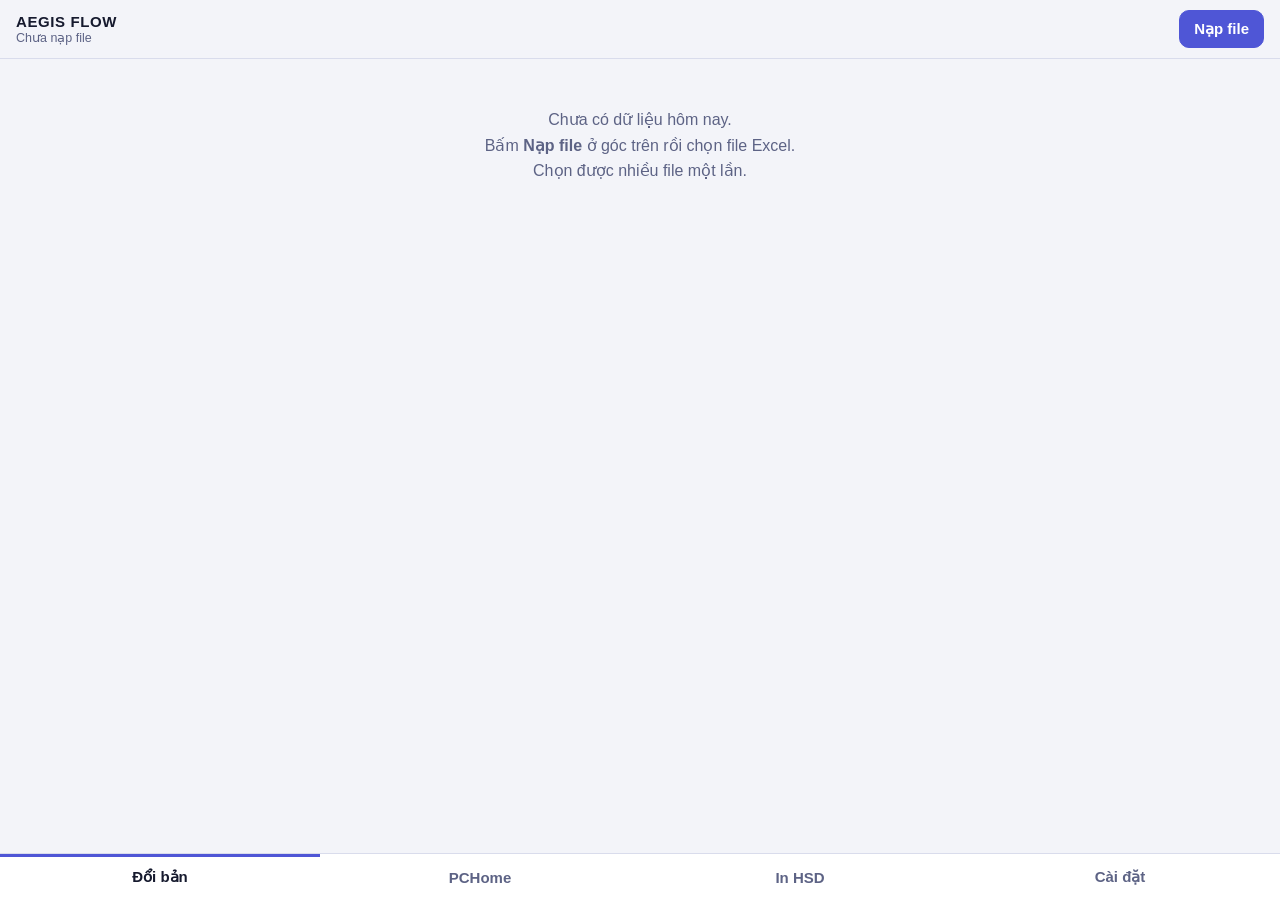
==== docs/index.html @ 186adb82 "Aegis Flow mobile web app (Doi ban, PCHome, In HSD) Co-Authored-By: Claude Sonnet 5.5 <noreply@anthr" ====
<!doctype html>
<html lang="vi">
<head>
<meta charset="utf-8">
<meta name="viewport" content="width=device-width, initial-scale=1, viewport-fit=cover">
<meta name="theme-color" content="#0f1220">
<meta name="apple-mobile-web-app-capable" content="yes">
<meta name="mobile-web-app-capable" content="yes">
<meta name="apple-mobile-web-app-status-bar-style" content="black-translucent">
<meta name="apple-mobile-web-app-title" content="Aegis">
<meta name="format-detection" content="telephone=no">
<link rel="manifest" href="manifest.webmanifest">
<link rel="apple-touch-icon" href="apple-touch-icon.png">
<link rel="icon" href="icon-192.png">
<link rel="stylesheet" href="style.css">
<title>Aegis Flow</title>
</head>
<body>
<header class="top">
  <div class="brand">
    <b>AEGIS FLOW</b>
    <span id="fileName" class="muted">Chưa nạp file</span>
  </div>
  <label class="btn primary" for="fileInput">Nạp file</label>
  <input id="fileInput" type="file" multiple hidden
         accept=".xlsx,.xlsm,.xls,application/vnd.openxmlformats-officedocument.spreadsheetml.sheet,application/vnd.ms-excel">
</header>

<div id="toast" class="toast" role="status" hidden></div>

<main id="view"></main>

<nav class="tabs" aria-label="Chuyển tab">
  <button data-tab="swap" class="on">Đổi bản</button>
  <button data-tab="pchome">PCHome</button>
  <button data-tab="hsd">In HSD</button>
  <button data-tab="settings">Cài đặt</button>
</nav>

<script src="vendor/xlsx.full.min.js"></script>
<script type="module" src="app.js"></script>
</body>
</html>
---- docs/style.css ----
/* Giao diện đơn giản, chữ to, dễ bấm bằng một tay. Mặc định tối; máy đặt chế độ sáng thì tự đổi. */
:root {
  --bg: #0f1220; --card: #171b2e; --card2: #1e233a; --line: #2a3050;
  --fg: #eceefc; --muted: #9aa2c8; --dim: #6f7799;
  --acc: #9aa0f0; --accsoft: #2a2f5c; --amber: #ffb020; --ok: #34d399;
  --sans: -apple-system, BlinkMacSystemFont, "SF Pro Text", "Segoe UI", "PingFang TC", "Noto Sans TC", sans-serif;
  --mono: ui-monospace, "SF Mono", Menlo, Consolas, monospace;
  color-scheme: dark;
}
@media (prefers-color-scheme: light) {
  :root {
    --bg: #f3f4f9; --card: #ffffff; --card2: #eceef7; --line: #d9dcec;
    --fg: #161a2e; --muted: #5d6385; --dim: #8a90b0;
    --acc: #4f56d6; --accsoft: #e4e6fb; --amber: #b86a00; --ok: #0f8f5f;
    color-scheme: light;
  }
}
* { box-sizing: border-box; -webkit-tap-highlight-color: transparent; }
html, body { margin: 0; background: var(--bg); color: var(--fg); font-family: var(--sans); font-size: 16px; }
body { padding-top: env(safe-area-inset-top); }
.muted { color: var(--muted); }

.top { position: sticky; top: 0; z-index: 5; display: flex; align-items: center; gap: 12px; justify-content: space-between;
       padding: calc(10px + env(safe-area-inset-top)) 16px 10px; margin-top: calc(-1 * env(safe-area-inset-top));
       background: var(--bg); border-bottom: 1px solid var(--line); }
.brand { display: grid; min-width: 0; }
.brand b { font-size: 15px; letter-spacing: .6px; }
.brand span { font-size: 12.5px; white-space: nowrap; overflow: hidden; text-overflow: ellipsis; }

.btn { font: inherit; font-weight: 600; font-size: 15px; border: 1px solid var(--line); background: var(--card2); color: var(--fg);
       border-radius: 10px; padding: 9px 14px; cursor: pointer; white-space: nowrap; }
.btn.primary { background: var(--acc); border-color: var(--acc); color: #0f1220; }
@media (prefers-color-scheme: light) { .btn.primary { color: #fff; } }
.btn.small { font-size: 13.5px; padding: 6px 10px; }
.btn.danger { color: var(--amber); }

main { padding: 12px 12px calc(84px + env(safe-area-inset-bottom)); max-width: 760px; margin: 0 auto; }
.tabs { position: fixed; left: 0; right: 0; bottom: 0; display: flex; gap: 0; background: var(--card); border-top: 1px solid var(--line);
        padding-bottom: env(safe-area-inset-bottom); z-index: 6; }
.tabs button { flex: 1; font: inherit; font-weight: 600; font-size: 15px; padding: 14px 4px; background: none; border: 0; color: var(--muted); }
.tabs button.on { color: var(--fg); box-shadow: inset 0 3px 0 var(--acc); }

.toast { position: fixed; left: 12px; right: 12px; top: calc(66px + env(safe-area-inset-top)); z-index: 9; padding: 11px 14px; border-radius: 12px;
         background: var(--card2); border: 1px solid var(--acc); font-size: 14.5px; line-height: 1.4; }
.toast.err { border-color: var(--amber); }

/* Thanh công cụ */
.tools { display: grid; gap: 8px; margin-bottom: 10px; }
.search { width: 100%; font: inherit; font-size: 16px; padding: 11px 14px; border-radius: 12px; border: 1px solid var(--line); background: var(--card); color: var(--fg); }
.seg { display: flex; gap: 6px; flex-wrap: wrap; }
.seg button { font: inherit; font-size: 14px; font-weight: 600; padding: 7px 12px; border-radius: 9px; border: 1px solid var(--line); background: transparent; color: var(--muted); }
.seg button.on { background: var(--accsoft); border-color: var(--acc); color: var(--fg); }
.summary { font-size: 14px; font-weight: 600; color: var(--acc); margin: 2px 2px 10px; line-height: 1.45; }

.empty { text-align: center; padding: 36px 16px; color: var(--muted); line-height: 1.6; }

/* Đổi bản */
.group { margin-bottom: 14px; background: var(--card); border: 1px solid var(--line); border-radius: 14px; overflow: hidden; }
.group > h3 { margin: 0; padding: 11px 14px; font: 700 16px var(--mono); background: var(--card2); display: flex; justify-content: space-between; gap: 8px; }
.group > h3 small { font: 500 13px var(--sans); color: var(--muted); align-self: center; }
.row { display: grid; grid-template-columns: 30px 1fr auto; gap: 10px; padding: 11px 14px; border-top: 1px solid var(--line); cursor: pointer; }
.row .ck { width: 24px; height: 24px; border-radius: 7px; border: 2px solid var(--dim); display: grid; place-items: center; font-size: 15px; color: transparent; margin-top: 1px; }
.row.done .ck { background: var(--ok); border-color: var(--ok); color: #0f1220; }
.row.done .main { opacity: .5; }
.row .name { font-weight: 700; font-size: 17px; }
.row .qty { font: 700 18px var(--mono); text-align: right; }
.row .sub { color: var(--muted); font-size: 13.5px; margin-top: 3px; line-height: 1.45; }
.row .sub .mono { font-family: var(--mono); }
.tag { display: inline-block; border: 1px solid var(--acc); color: var(--fg); border-radius: 7px; padding: 1px 8px; font-size: 13px; font-weight: 700; margin-right: 6px; }
.hsd { font: 600 13.5px var(--mono); color: var(--fg); margin-top: 3px; white-space: pre-line; }

/* PCHome */
.card { background: var(--card); border: 1px solid var(--line); border-radius: 14px; padding: 12px 14px; margin-bottom: 12px; }
.card .head { display: flex; justify-content: space-between; align-items: baseline; gap: 10px; }
.card .nm { font-size: 19px; font-weight: 800; }
.card .need { font: 700 17px var(--mono); }
.card .meta { color: var(--muted); font: 500 13px var(--mono); margin-top: 3px; }
.warnline { color: var(--amber); font-size: 13px; margin-top: 4px; }
.inputs { display: flex; gap: 10px; align-items: flex-end; flex-wrap: wrap; margin: 12px 0 8px; }
.inputs label { display: grid; gap: 4px; font-size: 12px; font-weight: 700; color: var(--muted); }
.inputs .x { color: var(--dim); padding-bottom: 10px; }
.inputs input { width: 72px; text-align: center; font: 700 18px var(--mono); padding: 9px 4px; border-radius: 10px;
                border: 1.5px solid var(--line); background: var(--card2); color: var(--fg); }
.inputs input.miss { border-color: var(--amber); }
.inputs input:focus { outline: 2px solid var(--acc); border-color: transparent; }
.lots { display: grid; gap: 0; margin-top: 6px; }
.lots .h, .lots .l { display: grid; grid-template-columns: 30px 1fr 74px 74px; gap: 6px; align-items: center; }
.lots .h { font-size: 11.5px; font-weight: 700; color: var(--dim); padding: 0 0 4px; }
.lots .h span:nth-child(n+3), .lots .l span:nth-child(n+3) { text-align: center; }
.lots .l { border-top: 1px solid var(--line); padding: 9px 0; cursor: pointer; }
.lots .l .ck { width: 22px; height: 22px; border-radius: 6px; border: 2px solid var(--dim); display: grid; place-items: center; font-size: 14px; color: transparent; }
.lots .l.done .ck { background: var(--ok); border-color: var(--ok); color: #0f1220; }
.lots .l.done { opacity: .5; }
.lots .code { font: 700 14.5px var(--mono); word-break: break-all; }
.lots .code small { color: var(--muted); font-weight: 500; }
.lots .res { font: 700 18px var(--mono); }
.lots .pull { font: 700 18px var(--mono); color: var(--acc); }

/* In HSD: chọn xe */
.chips { display: grid; grid-template-columns: repeat(2, 1fr); gap: 8px; }
.chip { font: inherit; text-align: left; padding: 12px 14px; border-radius: 12px; border: 1px solid var(--line); background: var(--card); color: var(--fg); cursor: pointer; }
.chip b { display: block; font: 700 16px var(--mono); }
.chip small { color: var(--muted); font-size: 13px; }

/* Cài đặt */
.panel { background: var(--card); border: 1px solid var(--line); border-radius: 14px; padding: 4px 14px; margin-bottom: 12px; }
.panel .li { display: flex; justify-content: space-between; align-items: center; gap: 10px; padding: 12px 0; border-top: 1px solid var(--line); }
.panel .li:first-child { border-top: 0; }
.panel .li b { display: block; font-size: 15.5px; }
.panel .li span { font-size: 13px; color: var(--muted); }
.ok { color: var(--ok); } .no { color: var(--amber); }
.note { color: var(--muted); font-size: 13.5px; line-height: 1.6; padding: 4px 2px 12px; }
.note b { color: var(--fg); }
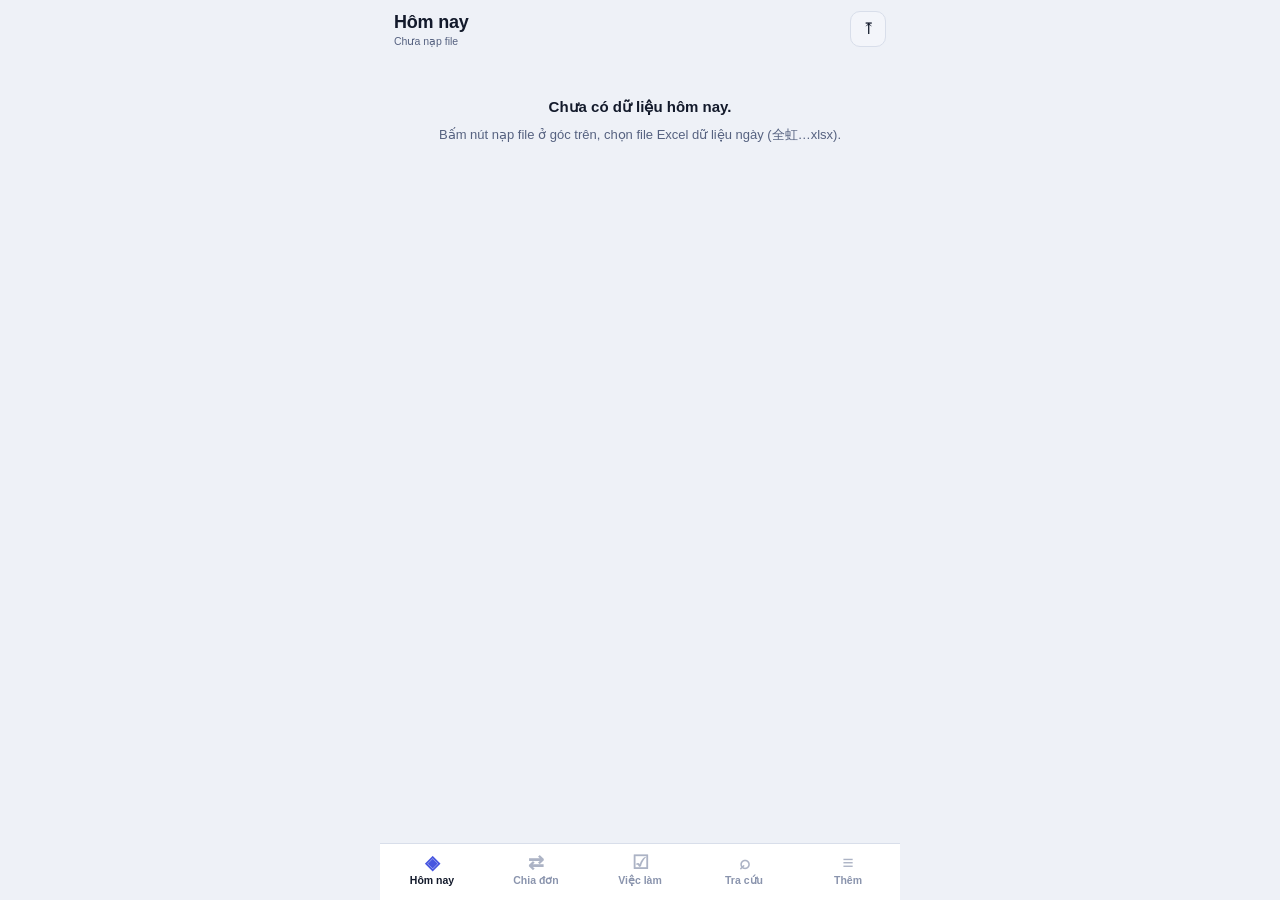
==== commit c3eb92d3: "Mobile: làm lại giao diện 5 tab (Hôm nay, Chia đơn, Việc làm, Tra cứu, Thêm), chia đơn nhân viên, VI" ====
--- a/docs/index.html
+++ b/docs/index.html
@@ -3,7 +3,7 @@
 <head>
 <meta charset="utf-8">
 <meta name="viewport" content="width=device-width, initial-scale=1, viewport-fit=cover">
-<meta name="theme-color" content="#0f1220">
+<meta name="theme-color" content="#0b0f17">
 <meta name="apple-mobile-web-app-capable" content="yes">
 <meta name="mobile-web-app-capable" content="yes">
 <meta name="apple-mobile-web-app-status-bar-style" content="black-translucent">
@@ -16,26 +16,25 @@
 <title>Aegis Flow</title>
 </head>
 <body>
-<header class="top">
-  <div class="brand">
-    <b>AEGIS FLOW</b>
-    <span id="fileName" class="muted">Chưa nạp file</span>
-  </div>
-  <label class="btn primary" for="fileInput">Nạp file</label>
-  <input id="fileInput" type="file" multiple hidden
-         accept=".xlsx,.xlsm,.xls,application/vnd.openxmlformats-officedocument.spreadsheetml.sheet,application/vnd.ms-excel">
-</header>
-
-<div id="toast" class="toast" role="status" hidden></div>
-
-<main id="view"></main>
-
-<nav class="tabs" aria-label="Chuyển tab">
-  <button data-tab="swap" class="on">Đổi bản</button>
-  <button data-tab="pchome">PCHome</button>
-  <button data-tab="hsd">In HSD</button>
-  <button data-tab="settings">Cài đặt</button>
-</nav>
+<div class="phone" id="phone">
+  <header class="bar">
+    <div class="ttl"><h1 id="title">Hôm nay</h1><span id="fileName" class="sub"></span></div>
+    <label class="ico" for="fileInput" id="loadBtn" role="button" aria-label="Nạp file">⤒</label>
+    <input id="fileInput" type="file" multiple hidden
+           accept=".xlsx,.xlsm,.xls,application/vnd.openxmlformats-officedocument.spreadsheetml.sheet,application/vnd.ms-excel">
+  </header>
+  <main class="screen" id="screen"></main>
+  <nav class="nav" id="nav" aria-label="Tab">
+    <button data-t="home"><b>◈</b><span></span></button>
+    <button data-t="disp"><b>⇄</b><span></span></button>
+    <button data-t="work"><b>☑</b><span></span><i class="dot" hidden></i></button>
+    <button data-t="find"><b>⌕</b><span></span></button>
+    <button data-t="more"><b>≡</b><span></span></button>
+  </nav>
+  <div class="scrim" id="scrim"></div>
+  <div class="sheet" id="sheet" role="dialog"></div>
+  <div class="toast" id="toast" role="status" hidden></div>
+</div>
 
 <script src="vendor/xlsx.full.min.js"></script>
 <script type="module" src="app.js"></script>
--- a/docs/style.css
+++ b/docs/style.css
@@ -1,113 +1,167 @@
-/* Giao diện đơn giản, chữ to, dễ bấm bằng một tay. Mặc định tối; máy đặt chế độ sáng thì tự đổi. */
+/* Giao diện điện thoại: 5 tab dưới đáy, chữ nhỏ gọn, màu chỉ dành cho trạng thái (xong · thiếu · quá tải).
+   Ô nhập 16px để iPhone không tự phóng to khi gõ. Việc nhiều bước (giao xe, nhập thông số) dùng bảng trượt từ dưới lên. */
 :root {
-  --bg: #0f1220; --card: #171b2e; --card2: #1e233a; --line: #2a3050;
-  --fg: #eceefc; --muted: #9aa2c8; --dim: #6f7799;
-  --acc: #9aa0f0; --accsoft: #2a2f5c; --amber: #ffb020; --ok: #34d399;
-  --sans: -apple-system, BlinkMacSystemFont, "SF Pro Text", "Segoe UI", "PingFang TC", "Noto Sans TC", sans-serif;
-  --mono: ui-monospace, "SF Mono", Menlo, Consolas, monospace;
-  color-scheme: dark;
+  --bg:#0b0f17; --s1:#121826; --s2:#19202f; --s3:#222b3d; --line:#2a3349; --fg:#eef1f8; --mute:#93a0bd; --dim:#64708c;
+  --acc:#7c8cff; --accsoft:#232a55; --ok:#38d39a; --oksoft:#103a2d; --warn:#ffb340; --warnsoft:#41300f; --bad:#ff6b7a; --badsoft:#45181d;
+  --onacc:#0b0f17;
+  --sans:-apple-system,BlinkMacSystemFont,"SF Pro Text","Segoe UI","PingFang TC","Noto Sans TC",sans-serif;
+  --mono:ui-monospace,"SF Mono",Menlo,Consolas,monospace; color-scheme:dark;
 }
-@media (prefers-color-scheme: light) {
-  :root {
-    --bg: #f3f4f9; --card: #ffffff; --card2: #eceef7; --line: #d9dcec;
-    --fg: #161a2e; --muted: #5d6385; --dim: #8a90b0;
-    --acc: #4f56d6; --accsoft: #e4e6fb; --amber: #b86a00; --ok: #0f8f5f;
-    color-scheme: light;
-  }
-}
-* { box-sizing: border-box; -webkit-tap-highlight-color: transparent; }
-html, body { margin: 0; background: var(--bg); color: var(--fg); font-family: var(--sans); font-size: 16px; }
-body { padding-top: env(safe-area-inset-top); }
-.muted { color: var(--muted); }
+@media (prefers-color-scheme: light){:root:not([data-theme="dark"]){
+  --bg:#eef1f7; --s1:#ffffff; --s2:#f3f5fa; --s3:#e5e9f2; --line:#d8deea; --fg:#131a2b; --mute:#566280; --dim:#8a94ad;
+  --acc:#4756e0; --accsoft:#e4e7fc; --ok:#0c9b6a; --oksoft:#d7f3e8; --warn:#b36a00; --warnsoft:#fff0d3; --bad:#d6334a; --badsoft:#fde1e5;
+  --onacc:#fff; color-scheme:light}}
+:root[data-theme="light"]{
+  --bg:#eef1f7; --s1:#ffffff; --s2:#f3f5fa; --s3:#e5e9f2; --line:#d8deea; --fg:#131a2b; --mute:#566280; --dim:#8a94ad;
+  --acc:#4756e0; --accsoft:#e4e7fc; --ok:#0c9b6a; --oksoft:#d7f3e8; --warn:#b36a00; --warnsoft:#fff0d3; --bad:#d6334a; --badsoft:#fde1e5;
+  --onacc:#fff; color-scheme:light}
 
-.top { position: sticky; top: 0; z-index: 5; display: flex; align-items: center; gap: 12px; justify-content: space-between;
-       padding: calc(10px + env(safe-area-inset-top)) 16px 10px; margin-top: calc(-1 * env(safe-area-inset-top));
-       background: var(--bg); border-bottom: 1px solid var(--line); }
-.brand { display: grid; min-width: 0; }
-.brand b { font-size: 15px; letter-spacing: .6px; }
-.brand span { font-size: 12.5px; white-space: nowrap; overflow: hidden; text-overflow: ellipsis; }
+*{box-sizing:border-box;-webkit-tap-highlight-color:transparent}
+html{-webkit-text-size-adjust:100%}
+html,body{margin:0;height:100%;background:var(--bg);color:var(--fg);font:13px/1.35 var(--sans);overscroll-behavior:none}
+button{font:inherit;color:inherit;background:none;border:0;padding:0;cursor:pointer}
+.num,.mono{font-family:var(--mono);font-variant-numeric:tabular-nums}
 
-.btn { font: inherit; font-weight: 600; font-size: 15px; border: 1px solid var(--line); background: var(--card2); color: var(--fg);
-       border-radius: 10px; padding: 9px 14px; cursor: pointer; white-space: nowrap; }
-.btn.primary { background: var(--acc); border-color: var(--acc); color: #0f1220; }
-@media (prefers-color-scheme: light) { .btn.primary { color: #fff; } }
-.btn.small { font-size: 13.5px; padding: 6px 10px; }
-.btn.danger { color: var(--amber); }
+.phone{width:100%;max-width:520px;margin:0 auto;height:100%;display:flex;flex-direction:column;position:relative;overflow:hidden;background:var(--bg)}
+@supports (height:100dvh){.phone{height:100dvh}}
 
-main { padding: 12px 12px calc(84px + env(safe-area-inset-bottom)); max-width: 760px; margin: 0 auto; }
-.tabs { position: fixed; left: 0; right: 0; bottom: 0; display: flex; gap: 0; background: var(--card); border-top: 1px solid var(--line);
-        padding-bottom: env(safe-area-inset-bottom); z-index: 6; }
-.tabs button { flex: 1; font: inherit; font-weight: 600; font-size: 15px; padding: 14px 4px; background: none; border: 0; color: var(--muted); }
-.tabs button.on { color: var(--fg); box-shadow: inset 0 3px 0 var(--acc); }
+/* khung chung */
+.bar{flex:none;display:flex;align-items:center;gap:8px;padding:calc(10px + env(safe-area-inset-top)) 14px 6px}
+.ttl{flex:1;min-width:0}
+.bar h1{margin:0;font-size:18px;font-weight:800;letter-spacing:-.2px}
+.ttl .sub{display:block;white-space:nowrap;overflow:hidden;text-overflow:ellipsis;font-size:10.5px}
+.ico{flex:none;width:36px;height:36px;border-radius:10px;background:var(--s2);border:1px solid var(--line);display:grid;place-items:center;font-size:16px;cursor:pointer}
+.screen{flex:1;min-height:0;overflow:auto;padding:4px 14px 16px;-webkit-overflow-scrolling:touch}
+.nav{flex:none;display:grid;grid-template-columns:repeat(5,1fr);background:var(--s1);border-top:1px solid var(--line);padding:4px 0 calc(8px + env(safe-area-inset-bottom))}
+.nav button{position:relative;display:grid;justify-items:center;gap:1px;padding:5px 0;color:var(--dim);font-size:10.5px;font-weight:600}
+.nav button b{font-size:19px;line-height:1;opacity:.7}
+.nav button.on{color:var(--fg)} .nav button.on b{opacity:1;color:var(--acc)}
+.nav .dot{position:absolute;top:3px;left:calc(50% + 8px);width:7px;height:7px;border-radius:50%;background:var(--warn)}
+.sub{color:var(--mute);font-size:11.5px}
+h2{font-size:11px;letter-spacing:.7px;text-transform:uppercase;color:var(--dim);margin:16px 2px 6px;font-weight:700;display:flex;justify-content:space-between}
+h2 em{font-style:normal;text-transform:none;letter-spacing:0;font-weight:600}
 
-.toast { position: fixed; left: 12px; right: 12px; top: calc(66px + env(safe-area-inset-top)); z-index: 9; padding: 11px 14px; border-radius: 12px;
-         background: var(--card2); border: 1px solid var(--acc); font-size: 14.5px; line-height: 1.4; }
-.toast.err { border-color: var(--amber); }
+/* thẻ & chỉ số */
+.card{background:var(--s1);border:1px solid var(--line);border-radius:14px}
+.kpis{display:grid;grid-auto-flow:column;grid-auto-columns:1fr;gap:1px;background:var(--line);border-radius:14px;overflow:hidden;border:1px solid var(--line);margin-bottom:8px}
+.kpis div{background:var(--s1);padding:9px 6px;text-align:center;min-width:0}
+.kpis b{display:block;font:800 17px var(--mono)}
+.kpis small{display:block;font-size:9.5px;color:var(--mute);text-transform:uppercase;letter-spacing:.3px;white-space:nowrap;overflow:hidden;text-overflow:ellipsis}
+.kpis.big b{font-size:24px}
+.kpis .a b{color:var(--acc)} .kpis .w b{color:var(--warn)} .kpis .g b{color:var(--ok)}
+.tile{display:grid;grid-template-columns:1fr auto;gap:2px 10px;padding:12px 14px;align-items:center;text-align:left;width:100%;margin-bottom:8px}
+.tile .t{font-weight:700;font-size:14px} .tile .d{grid-column:1;color:var(--mute);font-size:11.5px}
+.tile .v{grid-row:1 / span 2;grid-column:2;text-align:right;font:800 20px var(--mono)} .tile .v small{display:block;font:600 10px var(--sans);color:var(--mute)}
+.prog{height:4px;background:var(--s3);border-radius:2px;overflow:hidden;margin-top:6px;grid-column:1 / -1}
+.prog i{display:block;height:100%;background:var(--ok)}
+.alert{display:flex;gap:8px;align-items:center;padding:9px 12px;border-radius:12px;background:var(--warnsoft);color:var(--warn);font-weight:600;font-size:12px;margin-bottom:8px;width:100%;text-align:left}
+.empty{text-align:center;padding:36px 16px;color:var(--mute);line-height:1.7;font-size:13px}
+.empty b{display:block;color:var(--fg);font-size:15px;margin-bottom:4px}
 
-/* Thanh công cụ */
-.tools { display: grid; gap: 8px; margin-bottom: 10px; }
-.search { width: 100%; font: inherit; font-size: 16px; padding: 11px 14px; border-radius: 12px; border: 1px solid var(--line); background: var(--card); color: var(--fg); }
-.seg { display: flex; gap: 6px; flex-wrap: wrap; }
-.seg button { font: inherit; font-size: 14px; font-weight: 600; padding: 7px 12px; border-radius: 9px; border: 1px solid var(--line); background: transparent; color: var(--muted); }
-.seg button.on { background: var(--accsoft); border-color: var(--acc); color: var(--fg); }
-.summary { font-size: 14px; font-weight: 600; color: var(--acc); margin: 2px 2px 10px; line-height: 1.45; }
+/* chip, segment, ô tìm */
+.seg{display:flex;gap:2px;background:var(--s2);border:1px solid var(--line);border-radius:11px;padding:2px;margin-bottom:8px}
+.seg button{flex:1;padding:7px 4px;border-radius:9px;font-size:12px;font-weight:700;color:var(--mute);white-space:nowrap}
+.seg button.on{background:var(--s1);color:var(--fg);box-shadow:0 0 0 1px var(--line)}
+.seg em{font-style:normal;font:700 10px var(--mono);margin-left:3px;color:var(--dim)}
+.chips{display:flex;gap:6px;overflow-x:auto;padding:2px 0 8px;scrollbar-width:none}
+.chips::-webkit-scrollbar{display:none}
+.chip{flex:none;padding:6px 11px;border-radius:999px;border:1px solid var(--line);background:var(--s1);font-size:12px;font-weight:600;color:var(--mute)}
+.chip.on{background:var(--accsoft);border-color:var(--acc);color:var(--fg)}
+.chip small{font-size:10px;opacity:.7;margin-left:4px}
+.search{display:block;width:100%;height:38px;border-radius:12px;border:1px solid var(--line);background:var(--s1);color:var(--fg);padding:0 12px;font:16px var(--sans);margin-bottom:8px;-webkit-appearance:none}
+.search:focus{outline:none;border-color:var(--acc)}
 
-.empty { text-align: center; padding: 36px 16px; color: var(--muted); line-height: 1.6; }
+/* chia đơn */
+.staff{display:flex;gap:8px;overflow-x:auto;padding:2px 14px 10px;scrollbar-width:none;margin:0 -14px}
+.staff::-webkit-scrollbar{display:none}
+.sc{flex:none;width:112px;padding:9px 10px;border-radius:14px;background:var(--s1);border:1px solid var(--line);text-align:left}
+.sc.on{border-color:var(--acc);background:var(--accsoft)}
+.sc .n{display:flex;justify-content:space-between;font-weight:800;font-size:13px}
+.sc .n small{color:var(--dim);font-weight:600;font-size:10px}
+.sc .p{font:800 17px var(--mono);margin-top:3px}
+.sc .m{height:4px;border-radius:2px;background:var(--s3);margin:5px 0 4px;overflow:hidden}
+.sc .m i{display:block;height:100%}
+.sc small{color:var(--mute);font-size:10.5px}
+.g-ok{color:var(--ok)} .g-warn{color:var(--warn)} .g-bad{color:var(--bad)} .g-dim{color:var(--dim)}
+.bg-ok{background:var(--ok)} .bg-warn{background:var(--warn)} .bg-bad{background:var(--bad)} .bg-dim{background:var(--dim)}
+.act{display:flex;gap:6px;margin-bottom:8px}
+.btn{height:36px;padding:0 12px;border-radius:10px;border:1px solid var(--line);background:var(--s2);font-weight:700;font-size:12px;white-space:nowrap}
+.btn.pri{background:var(--acc);border-color:var(--acc);color:var(--onacc)}
+.btn.warn{color:var(--warn)}
+.btn.flex{flex:1}
+.btn:disabled{opacity:.4}
+.veh{display:grid;grid-template-columns:1fr auto auto;gap:2px 8px;align-items:center;padding:9px 12px;border-top:1px solid var(--line);width:100%;text-align:left}
+.veh:first-child{border-top:0}
+.veh b{font:800 13.5px var(--mono)} .veh .l{font:800 16px var(--mono);grid-row:1 / span 2;grid-column:3}
+.veh .tg{grid-row:1 / span 2;grid-column:2}
+.veh .s{grid-column:1;font-size:10.5px;color:var(--dim)}
+.tg{font-size:10.5px;font-weight:700;padding:2px 7px;border-radius:7px;background:var(--s3);color:var(--mute)}
+.tg.who{background:var(--oksoft);color:var(--ok)} .tg.free{background:var(--warnsoft);color:var(--warn)}
 
-/* Đổi bản */
-.group { margin-bottom: 14px; background: var(--card); border: 1px solid var(--line); border-radius: 14px; overflow: hidden; }
-.group > h3 { margin: 0; padding: 11px 14px; font: 700 16px var(--mono); background: var(--card2); display: flex; justify-content: space-between; gap: 8px; }
-.group > h3 small { font: 500 13px var(--sans); color: var(--muted); align-self: center; }
-.row { display: grid; grid-template-columns: 30px 1fr auto; gap: 10px; padding: 11px 14px; border-top: 1px solid var(--line); cursor: pointer; }
-.row .ck { width: 24px; height: 24px; border-radius: 7px; border: 2px solid var(--dim); display: grid; place-items: center; font-size: 15px; color: transparent; margin-top: 1px; }
-.row.done .ck { background: var(--ok); border-color: var(--ok); color: #0f1220; }
-.row.done .main { opacity: .5; }
-.row .name { font-weight: 700; font-size: 17px; }
-.row .qty { font: 700 18px var(--mono); text-align: right; }
-.row .sub { color: var(--muted); font-size: 13.5px; margin-top: 3px; line-height: 1.45; }
-.row .sub .mono { font-family: var(--mono); }
-.tag { display: inline-block; border: 1px solid var(--acc); color: var(--fg); border-radius: 7px; padding: 1px 8px; font-size: 13px; font-weight: 700; margin-right: 6px; }
-.hsd { font: 600 13.5px var(--mono); color: var(--fg); margin-top: 3px; white-space: pre-line; }
+/* danh sách việc */
+.grp{margin-bottom:8px;overflow:hidden}
+.grp h3{margin:0;padding:7px 12px;display:flex;justify-content:space-between;gap:8px;background:var(--s2);font-size:12px}
+.grp h3 b{font:800 12.5px var(--mono)}
+.grp h3 span{color:var(--mute);min-width:0;overflow:hidden;text-overflow:ellipsis;white-space:nowrap}
+.row{display:grid;grid-template-columns:20px minmax(0,1fr) auto;gap:9px;padding:8px 12px;border-top:1px solid var(--line);align-items:start;width:100%;text-align:left}
+.row.plain{grid-template-columns:minmax(0,1fr) auto}
+.row .ck{width:18px;height:18px;border-radius:6px;border:1.5px solid var(--dim);display:grid;place-items:center;font-size:12px;color:transparent;margin-top:1px}
+.row.done .ck{background:var(--ok);border-color:var(--ok);color:var(--onacc)} .row.done .mm{opacity:.45}
+.row .nm{font-weight:800;font-size:15px;overflow:hidden;text-overflow:ellipsis;white-space:nowrap}
+.row .hs{font:700 12.5px var(--mono);margin-top:1px;word-break:break-all}
+.row .q{font:800 18px var(--mono);text-align:right}
+.row .s{font-size:10.5px;color:var(--dim);overflow:hidden;text-overflow:ellipsis;white-space:nowrap}
+.row .tag{font-size:10.5px;font-weight:700;color:var(--acc);margin-left:6px}
+.pc{display:block;width:100%;text-align:left;padding:8px 12px;border-top:1px solid var(--line)}
+.pc .h{display:flex;justify-content:space-between;align-items:baseline;gap:8px}
+.pc .h b{font-size:15px;overflow:hidden;text-overflow:ellipsis;white-space:nowrap}
+.pc .lots{display:grid;grid-template-columns:minmax(0,1fr) 58px 34px;gap:2px 8px;margin-top:3px}
+.pc .lots span{font:700 13px var(--mono);overflow:hidden;text-overflow:ellipsis}
+.pc .lots .r{text-align:center;font-size:15px;font-weight:800} .pc .lots .p{text-align:center;color:var(--acc);font-size:15px;font-weight:800}
+.pc.done .lots,.pc.done .h{opacity:.4}
+.miss{color:var(--warn);font-size:11px;margin-top:3px}
+.mark{color:var(--warn)}
 
-/* PCHome */
-.card { background: var(--card); border: 1px solid var(--line); border-radius: 14px; padding: 12px 14px; margin-bottom: 12px; }
-.card .head { display: flex; justify-content: space-between; align-items: baseline; gap: 10px; }
-.card .nm { font-size: 19px; font-weight: 800; }
-.card .need { font: 700 17px var(--mono); }
-.card .meta { color: var(--muted); font: 500 13px var(--mono); margin-top: 3px; }
-.warnline { color: var(--amber); font-size: 13px; margin-top: 4px; }
-.inputs { display: flex; gap: 10px; align-items: flex-end; flex-wrap: wrap; margin: 12px 0 8px; }
-.inputs label { display: grid; gap: 4px; font-size: 12px; font-weight: 700; color: var(--muted); }
-.inputs .x { color: var(--dim); padding-bottom: 10px; }
-.inputs input { width: 72px; text-align: center; font: 700 18px var(--mono); padding: 9px 4px; border-radius: 10px;
-                border: 1.5px solid var(--line); background: var(--card2); color: var(--fg); }
-.inputs input.miss { border-color: var(--amber); }
-.inputs input:focus { outline: 2px solid var(--acc); border-color: transparent; }
-.lots { display: grid; gap: 0; margin-top: 6px; }
-.lots .h, .lots .l { display: grid; grid-template-columns: 30px 1fr 74px 74px; gap: 6px; align-items: center; }
-.lots .h { font-size: 11.5px; font-weight: 700; color: var(--dim); padding: 0 0 4px; }
-.lots .h span:nth-child(n+3), .lots .l span:nth-child(n+3) { text-align: center; }
-.lots .l { border-top: 1px solid var(--line); padding: 9px 0; cursor: pointer; }
-.lots .l .ck { width: 22px; height: 22px; border-radius: 6px; border: 2px solid var(--dim); display: grid; place-items: center; font-size: 14px; color: transparent; }
-.lots .l.done .ck { background: var(--ok); border-color: var(--ok); color: #0f1220; }
-.lots .l.done { opacity: .5; }
-.lots .code { font: 700 14.5px var(--mono); word-break: break-all; }
-.lots .code small { color: var(--muted); font-weight: 500; }
-.lots .res { font: 700 18px var(--mono); }
-.lots .pull { font: 700 18px var(--mono); color: var(--acc); }
+/* tra cứu */
+.res{display:grid;grid-template-columns:minmax(0,1fr) auto;gap:2px 8px;padding:8px 12px;border-top:1px solid var(--line);width:100%;text-align:left}
+.res:first-child{border-top:0} .res .a{font-weight:800;font-size:14px;overflow:hidden;text-overflow:ellipsis;white-space:nowrap} .res .b{font-size:11px;color:var(--mute);overflow:hidden;text-overflow:ellipsis;white-space:nowrap} .res .c{grid-row:1 / span 2;grid-column:2;font:800 17px var(--mono);align-self:center}
+.sum{display:flex;justify-content:space-between;gap:8px;padding:8px 12px;background:var(--s2);font-weight:700;font-size:12px}
+.sum span:first-child{min-width:0;overflow:hidden;text-overflow:ellipsis}
 
-/* In HSD: chọn xe */
-.chips { display: grid; grid-template-columns: repeat(2, 1fr); gap: 8px; }
-.chip { font: inherit; text-align: left; padding: 12px 14px; border-radius: 12px; border: 1px solid var(--line); background: var(--card); color: var(--fg); cursor: pointer; }
-.chip b { display: block; font: 700 16px var(--mono); }
-.chip small { color: var(--muted); font-size: 13px; }
+/* thêm */
+.list .li{display:grid;grid-template-columns:30px minmax(0,1fr) auto;gap:10px;align-items:center;padding:11px 12px;border-top:1px solid var(--line);width:100%;text-align:left}
+.list .li:first-child{border-top:0}
+.list .i{width:30px;height:30px;border-radius:9px;background:var(--s2);display:grid;place-items:center;font-size:15px}
+.list .t{font-weight:700;font-size:13.5px} .list .d{font-size:11px;color:var(--mute);overflow:hidden;text-overflow:ellipsis}
+.chev{color:var(--dim);font-size:16px}
+.sw{width:42px;height:24px;border-radius:12px;background:var(--s3);position:relative;transition:.15s;flex:none}
+.sw::after{content:"";position:absolute;left:2px;top:2px;width:20px;height:20px;border-radius:50%;background:#fff;transition:.15s}
+.sw.on{background:var(--ok)} .sw.on::after{left:20px}
+.stf{display:grid;grid-template-columns:30px minmax(0,1fr) auto auto;gap:10px;align-items:center;padding:9px 12px;border-top:1px solid var(--line)}
+.stf:first-child{border-top:0}
+.stf .nm{font-weight:700;font-size:13.5px} .stf.off .nm{color:var(--dim)}
+.wt{padding:4px 9px;border-radius:8px;background:var(--s2);border:1px solid var(--line);font:700 11.5px var(--mono)}
+.ok{color:var(--ok)} .no{color:var(--warn)}
 
-/* Cài đặt */
-.panel { background: var(--card); border: 1px solid var(--line); border-radius: 14px; padding: 4px 14px; margin-bottom: 12px; }
-.panel .li { display: flex; justify-content: space-between; align-items: center; gap: 10px; padding: 12px 0; border-top: 1px solid var(--line); }
-.panel .li:first-child { border-top: 0; }
-.panel .li b { display: block; font-size: 15.5px; }
-.panel .li span { font-size: 13px; color: var(--muted); }
-.ok { color: var(--ok); } .no { color: var(--amber); }
-.note { color: var(--muted); font-size: 13.5px; line-height: 1.6; padding: 4px 2px 12px; }
-.note b { color: var(--fg); }
+/* bảng chọn từ dưới lên */
+.scrim{position:absolute;inset:0;background:rgba(0,0,0,.5);opacity:0;pointer-events:none;transition:.18s;z-index:20}
+.scrim.on{opacity:1;pointer-events:auto}
+.sheet{position:absolute;left:0;right:0;bottom:0;background:var(--s1);border-radius:20px 20px 0 0;border-top:1px solid var(--line);padding:8px 14px calc(18px + env(safe-area-inset-bottom));transform:translateY(105%);transition:.2s;z-index:21;max-height:82%;overflow:auto;-webkit-overflow-scrolling:touch}
+.sheet.on{transform:none}
+.sheet .grab{width:38px;height:4px;border-radius:2px;background:var(--s3);margin:2px auto 10px}
+.sheet h4{margin:0 0 2px;font-size:16px;display:flex;justify-content:space-between;gap:8px}
+.sheet .opt{display:grid;grid-template-columns:minmax(0,1fr) auto;gap:2px 8px;align-items:center;padding:10px 4px;border-top:1px solid var(--line);width:100%;text-align:left}
+.sheet .opt b{font-size:14px} .sheet .opt .pv{font:800 15px var(--mono);grid-row:1 / span 2;grid-column:2;text-align:right}
+.sheet .opt.cur{background:var(--accsoft);border-radius:10px}
+.toast{position:absolute;left:14px;right:14px;bottom:calc(66px + env(safe-area-inset-bottom));background:var(--s3);border:1px solid var(--acc);border-radius:12px;padding:9px 12px;display:flex;justify-content:space-between;align-items:center;gap:10px;z-index:30;font-size:12.5px;white-space:pre-line}
+.toast.err{border-color:var(--warn)}
+.toast[hidden]{display:none}
+.note{font-size:11px;color:var(--dim);padding:6px 4px;line-height:1.5}
+.cap{margin:14px 0 4px;font-size:11px;color:var(--dim);text-align:center}
+
+/* nhập thông số PCHome */
+.fields{display:grid;grid-template-columns:repeat(3,1fr);gap:8px;margin:10px 0}
+.fields label{display:grid;gap:3px;font-size:10.5px;color:var(--mute);font-weight:700}
+.fields input{width:100%;height:42px;text-align:center;font:800 18px var(--mono);border-radius:10px;border:1px solid var(--line);background:var(--s2);color:var(--fg);-webkit-appearance:none}
+.fields input:focus{outline:none;border-color:var(--acc)}
+.fields input.miss{border-color:var(--warn);background:var(--warnsoft)}
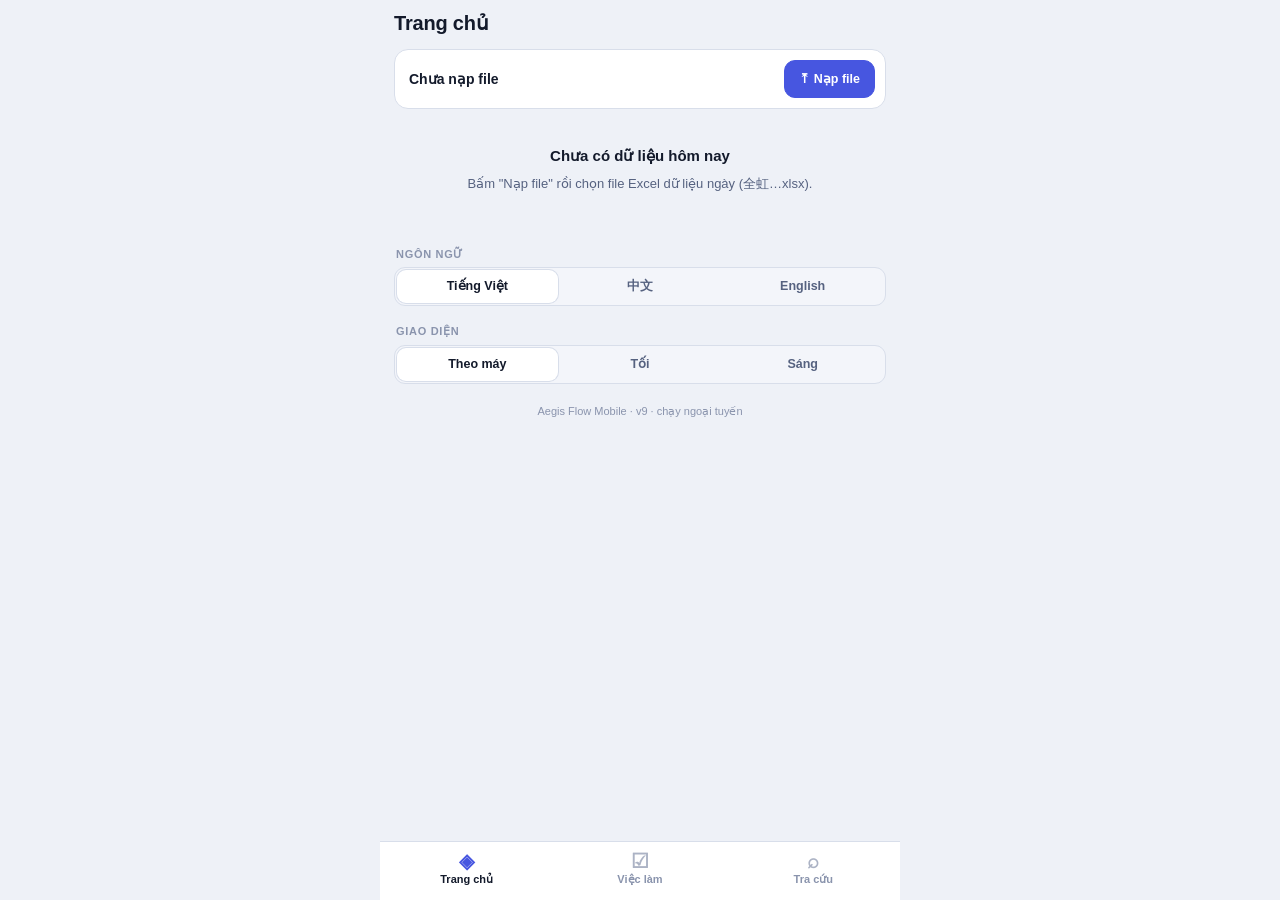
==== commit ceb99762: "Mobile v9: làm lại giao diện chỉ để xem, 3 tab (Trang chủ, Việc làm, Tra cứu); bỏ chia đơn, nhân sự," ====
--- a/docs/index.html
+++ b/docs/index.html
@@ -17,23 +17,16 @@
 </head>
 <body>
 <div class="phone" id="phone">
-  <header class="bar">
-    <div class="ttl"><h1 id="title">Hôm nay</h1><span id="fileName" class="sub"></span></div>
-    <label class="ico" for="fileInput" id="loadBtn" role="button" aria-label="Nạp file">⤒</label>
-    <input id="fileInput" type="file" multiple hidden
-           accept=".xlsx,.xlsm,.xls,application/vnd.openxmlformats-officedocument.spreadsheetml.sheet,application/vnd.ms-excel">
-  </header>
+  <header class="bar"><h1 id="title">Trang chủ</h1></header>
   <main class="screen" id="screen"></main>
   <nav class="nav" id="nav" aria-label="Tab">
     <button data-t="home"><b>◈</b><span></span></button>
-    <button data-t="disp"><b>⇄</b><span></span></button>
-    <button data-t="work"><b>☑</b><span></span><i class="dot" hidden></i></button>
+    <button data-t="work"><b>☑</b><span></span></button>
     <button data-t="find"><b>⌕</b><span></span></button>
-    <button data-t="more"><b>≡</b><span></span></button>
   </nav>
-  <div class="scrim" id="scrim"></div>
-  <div class="sheet" id="sheet" role="dialog"></div>
   <div class="toast" id="toast" role="status" hidden></div>
+  <input id="fileInput" type="file" multiple hidden
+         accept=".xlsx,.xlsm,.xls,application/vnd.openxmlformats-officedocument.spreadsheetml.sheet,application/vnd.ms-excel">
 </div>
 
 <script src="vendor/xlsx.full.min.js"></script>
--- a/docs/style.css
+++ b/docs/style.css
@@ -1,167 +1,83 @@
-/* Giao diện điện thoại: 5 tab dưới đáy, chữ nhỏ gọn, màu chỉ dành cho trạng thái (xong · thiếu · quá tải).
-   Ô nhập 16px để iPhone không tự phóng to khi gõ. Việc nhiều bước (giao xe, nhập thông số) dùng bảng trượt từ dưới lên. */
+/* Giao diện điện thoại chỉ để xem: 3 tab dưới đáy, mọi danh sách là bảng phẳng chữ nhỏ.
+   Ô nhập 16px để iPhone không tự phóng to khi gõ. Màu chỉ dành cho điểm cần chú ý. */
 :root {
   --bg:#0b0f17; --s1:#121826; --s2:#19202f; --s3:#222b3d; --line:#2a3349; --fg:#eef1f8; --mute:#93a0bd; --dim:#64708c;
-  --acc:#7c8cff; --accsoft:#232a55; --ok:#38d39a; --oksoft:#103a2d; --warn:#ffb340; --warnsoft:#41300f; --bad:#ff6b7a; --badsoft:#45181d;
-  --onacc:#0b0f17;
+  --acc:#7c8cff; --accsoft:#232a55; --ok:#38d39a; --warn:#ffb340; --warnsoft:#41300f; --onacc:#0b0f17;
   --sans:-apple-system,BlinkMacSystemFont,"SF Pro Text","Segoe UI","PingFang TC","Noto Sans TC",sans-serif;
   --mono:ui-monospace,"SF Mono",Menlo,Consolas,monospace; color-scheme:dark;
 }
 @media (prefers-color-scheme: light){:root:not([data-theme="dark"]){
   --bg:#eef1f7; --s1:#ffffff; --s2:#f3f5fa; --s3:#e5e9f2; --line:#d8deea; --fg:#131a2b; --mute:#566280; --dim:#8a94ad;
-  --acc:#4756e0; --accsoft:#e4e7fc; --ok:#0c9b6a; --oksoft:#d7f3e8; --warn:#b36a00; --warnsoft:#fff0d3; --bad:#d6334a; --badsoft:#fde1e5;
-  --onacc:#fff; color-scheme:light}}
+  --acc:#4756e0; --accsoft:#e4e7fc; --ok:#0c9b6a; --warn:#b36a00; --warnsoft:#fff0d3; --onacc:#fff; color-scheme:light}}
 :root[data-theme="light"]{
   --bg:#eef1f7; --s1:#ffffff; --s2:#f3f5fa; --s3:#e5e9f2; --line:#d8deea; --fg:#131a2b; --mute:#566280; --dim:#8a94ad;
-  --acc:#4756e0; --accsoft:#e4e7fc; --ok:#0c9b6a; --oksoft:#d7f3e8; --warn:#b36a00; --warnsoft:#fff0d3; --bad:#d6334a; --badsoft:#fde1e5;
-  --onacc:#fff; color-scheme:light}
+  --acc:#4756e0; --accsoft:#e4e7fc; --ok:#0c9b6a; --warn:#b36a00; --warnsoft:#fff0d3; --onacc:#fff; color-scheme:light}
 
 *{box-sizing:border-box;-webkit-tap-highlight-color:transparent}
 html{-webkit-text-size-adjust:100%}
 html,body{margin:0;height:100%;background:var(--bg);color:var(--fg);font:13px/1.35 var(--sans);overscroll-behavior:none}
 button{font:inherit;color:inherit;background:none;border:0;padding:0;cursor:pointer}
-.num,.mono{font-family:var(--mono);font-variant-numeric:tabular-nums}
 
 .phone{width:100%;max-width:520px;margin:0 auto;height:100%;display:flex;flex-direction:column;position:relative;overflow:hidden;background:var(--bg)}
 @supports (height:100dvh){.phone{height:100dvh}}
 
 /* khung chung */
-.bar{flex:none;display:flex;align-items:center;gap:8px;padding:calc(10px + env(safe-area-inset-top)) 14px 6px}
-.ttl{flex:1;min-width:0}
-.bar h1{margin:0;font-size:18px;font-weight:800;letter-spacing:-.2px}
-.ttl .sub{display:block;white-space:nowrap;overflow:hidden;text-overflow:ellipsis;font-size:10.5px}
-.ico{flex:none;width:36px;height:36px;border-radius:10px;background:var(--s2);border:1px solid var(--line);display:grid;place-items:center;font-size:16px;cursor:pointer}
-.screen{flex:1;min-height:0;overflow:auto;padding:4px 14px 16px;-webkit-overflow-scrolling:touch}
-.nav{flex:none;display:grid;grid-template-columns:repeat(5,1fr);background:var(--s1);border-top:1px solid var(--line);padding:4px 0 calc(8px + env(safe-area-inset-bottom))}
-.nav button{position:relative;display:grid;justify-items:center;gap:1px;padding:5px 0;color:var(--dim);font-size:10.5px;font-weight:600}
-.nav button b{font-size:19px;line-height:1;opacity:.7}
+.bar{flex:none;padding:calc(10px + env(safe-area-inset-top)) 14px 6px}
+.bar h1{margin:0;font-size:20px;font-weight:800;letter-spacing:-.2px}
+.screen{flex:1;min-height:0;overflow:auto;padding:4px 14px 18px;-webkit-overflow-scrolling:touch}
+.nav{flex:none;display:grid;grid-template-columns:repeat(3,1fr);background:var(--s1);border-top:1px solid var(--line);padding:4px 0 calc(8px + env(safe-area-inset-bottom))}
+.nav button{display:grid;justify-items:center;gap:1px;padding:5px 0;color:var(--dim);font-size:11px;font-weight:600}
+.nav button b{font-size:20px;line-height:1;opacity:.7}
 .nav button.on{color:var(--fg)} .nav button.on b{opacity:1;color:var(--acc)}
-.nav .dot{position:absolute;top:3px;left:calc(50% + 8px);width:7px;height:7px;border-radius:50%;background:var(--warn)}
-.sub{color:var(--mute);font-size:11.5px}
-h2{font-size:11px;letter-spacing:.7px;text-transform:uppercase;color:var(--dim);margin:16px 2px 6px;font-weight:700;display:flex;justify-content:space-between}
-h2 em{font-style:normal;text-transform:none;letter-spacing:0;font-weight:600}
+h2{font-size:11px;letter-spacing:.7px;text-transform:uppercase;color:var(--dim);margin:18px 2px 6px;font-weight:700;display:flex;justify-content:space-between;gap:8px}
+h2 em{font-style:normal;text-transform:none;letter-spacing:0;font-weight:600;color:var(--mute)}
+.empty{text-align:center;padding:34px 16px;color:var(--mute);line-height:1.7;font-size:13px}
+.empty b{display:block;color:var(--fg);font-size:15px;margin-bottom:4px}
+.note{font-size:11px;color:var(--dim);padding:6px 2px;line-height:1.5}
+.tot{margin:2px 2px 6px;color:var(--mute);font-size:11.5px}
+.cap{margin:20px 0 4px;font-size:11px;color:var(--dim);text-align:center}
+.mark{color:var(--warn)}
 
-/* thẻ & chỉ số */
-.card{background:var(--s1);border:1px solid var(--line);border-radius:14px}
-.kpis{display:grid;grid-auto-flow:column;grid-auto-columns:1fr;gap:1px;background:var(--line);border-radius:14px;overflow:hidden;border:1px solid var(--line);margin-bottom:8px}
-.kpis div{background:var(--s1);padding:9px 6px;text-align:center;min-width:0}
-.kpis b{display:block;font:800 17px var(--mono)}
-.kpis small{display:block;font-size:9.5px;color:var(--mute);text-transform:uppercase;letter-spacing:.3px;white-space:nowrap;overflow:hidden;text-overflow:ellipsis}
-.kpis.big b{font-size:24px}
-.kpis .a b{color:var(--acc)} .kpis .w b{color:var(--warn)} .kpis .g b{color:var(--ok)}
-.tile{display:grid;grid-template-columns:1fr auto;gap:2px 10px;padding:12px 14px;align-items:center;text-align:left;width:100%;margin-bottom:8px}
-.tile .t{font-weight:700;font-size:14px} .tile .d{grid-column:1;color:var(--mute);font-size:11.5px}
-.tile .v{grid-row:1 / span 2;grid-column:2;text-align:right;font:800 20px var(--mono)} .tile .v small{display:block;font:600 10px var(--sans);color:var(--mute)}
-.prog{height:4px;background:var(--s3);border-radius:2px;overflow:hidden;margin-top:6px;grid-column:1 / -1}
-.prog i{display:block;height:100%;background:var(--ok)}
-.alert{display:flex;gap:8px;align-items:center;padding:9px 12px;border-radius:12px;background:var(--warnsoft);color:var(--warn);font-weight:600;font-size:12px;margin-bottom:8px;width:100%;text-align:left}
-.empty{text-align:center;padding:36px 16px;color:var(--mute);line-height:1.7;font-size:13px}
-.empty b{display:block;color:var(--fg);font-size:15px;margin-bottom:4px}
+/* trang chủ */
+.file{display:flex;align-items:center;gap:10px;background:var(--s1);border:1px solid var(--line);border-radius:14px;padding:10px 10px 10px 14px;margin-top:2px}
+.file .fi{flex:1;min-width:0}
+.file .fi b{display:block;font-size:14px;overflow:hidden;text-overflow:ellipsis;white-space:nowrap}
+.file .fi small{display:block;color:var(--mute);font-size:11.5px;margin-top:1px}
+.btn{display:inline-flex;align-items:center;justify-content:center;height:38px;padding:0 14px;border-radius:11px;border:1px solid var(--line);background:var(--s2);font-weight:700;font-size:12.5px;white-space:nowrap;cursor:pointer}
+.btn.pri{background:var(--acc);border-color:var(--acc);color:var(--onacc)}
+.kpis{display:grid;grid-auto-flow:column;grid-auto-columns:1fr;gap:1px;background:var(--line);border-radius:14px;overflow:hidden;border:1px solid var(--line)}
+.kpis div{background:var(--s1);padding:10px 6px;text-align:center;min-width:0}
+.kpis b{display:block;font:800 22px var(--mono)}
+.kpis small{display:block;font:700 10.5px var(--mono);color:var(--mute);letter-spacing:.3px}
+.kpis .z b{color:var(--dim)}
+.tags{display:flex;flex-wrap:wrap;gap:6px}
+.tags span{font:700 12px var(--mono);padding:5px 9px;border-radius:9px;background:var(--warnsoft);color:var(--warn)}
 
 /* chip, segment, ô tìm */
 .seg{display:flex;gap:2px;background:var(--s2);border:1px solid var(--line);border-radius:11px;padding:2px;margin-bottom:8px}
-.seg button{flex:1;padding:7px 4px;border-radius:9px;font-size:12px;font-weight:700;color:var(--mute);white-space:nowrap}
+.seg button{flex:1;padding:8px 4px;border-radius:9px;font-size:12.5px;font-weight:700;color:var(--mute);white-space:nowrap}
 .seg button.on{background:var(--s1);color:var(--fg);box-shadow:0 0 0 1px var(--line)}
-.seg em{font-style:normal;font:700 10px var(--mono);margin-left:3px;color:var(--dim)}
+.seg em{font-style:normal;font:700 10px var(--mono);margin-left:4px;color:var(--dim)}
 .chips{display:flex;gap:6px;overflow-x:auto;padding:2px 0 8px;scrollbar-width:none}
 .chips::-webkit-scrollbar{display:none}
 .chip{flex:none;padding:6px 11px;border-radius:999px;border:1px solid var(--line);background:var(--s1);font-size:12px;font-weight:600;color:var(--mute)}
 .chip.on{background:var(--accsoft);border-color:var(--acc);color:var(--fg)}
 .chip small{font-size:10px;opacity:.7;margin-left:4px}
-.search{display:block;width:100%;height:38px;border-radius:12px;border:1px solid var(--line);background:var(--s1);color:var(--fg);padding:0 12px;font:16px var(--sans);margin-bottom:8px;-webkit-appearance:none}
+.search{display:block;width:100%;height:40px;border-radius:12px;border:1px solid var(--line);background:var(--s1);color:var(--fg);padding:0 12px;font:16px var(--sans);margin-bottom:8px;-webkit-appearance:none}
 .search:focus{outline:none;border-color:var(--acc)}
 
-/* chia đơn */
-.staff{display:flex;gap:8px;overflow-x:auto;padding:2px 14px 10px;scrollbar-width:none;margin:0 -14px}
-.staff::-webkit-scrollbar{display:none}
-.sc{flex:none;width:112px;padding:9px 10px;border-radius:14px;background:var(--s1);border:1px solid var(--line);text-align:left}
-.sc.on{border-color:var(--acc);background:var(--accsoft)}
-.sc .n{display:flex;justify-content:space-between;font-weight:800;font-size:13px}
-.sc .n small{color:var(--dim);font-weight:600;font-size:10px}
-.sc .p{font:800 17px var(--mono);margin-top:3px}
-.sc .m{height:4px;border-radius:2px;background:var(--s3);margin:5px 0 4px;overflow:hidden}
-.sc .m i{display:block;height:100%}
-.sc small{color:var(--mute);font-size:10.5px}
-.g-ok{color:var(--ok)} .g-warn{color:var(--warn)} .g-bad{color:var(--bad)} .g-dim{color:var(--dim)}
-.bg-ok{background:var(--ok)} .bg-warn{background:var(--warn)} .bg-bad{background:var(--bad)} .bg-dim{background:var(--dim)}
-.act{display:flex;gap:6px;margin-bottom:8px}
-.btn{height:36px;padding:0 12px;border-radius:10px;border:1px solid var(--line);background:var(--s2);font-weight:700;font-size:12px;white-space:nowrap}
-.btn.pri{background:var(--acc);border-color:var(--acc);color:var(--onacc)}
-.btn.warn{color:var(--warn)}
-.btn.flex{flex:1}
-.btn:disabled{opacity:.4}
-.veh{display:grid;grid-template-columns:1fr auto auto;gap:2px 8px;align-items:center;padding:9px 12px;border-top:1px solid var(--line);width:100%;text-align:left}
-.veh:first-child{border-top:0}
-.veh b{font:800 13.5px var(--mono)} .veh .l{font:800 16px var(--mono);grid-row:1 / span 2;grid-column:3}
-.veh .tg{grid-row:1 / span 2;grid-column:2}
-.veh .s{grid-column:1;font-size:10.5px;color:var(--dim)}
-.tg{font-size:10.5px;font-weight:700;padding:2px 7px;border-radius:7px;background:var(--s3);color:var(--mute)}
-.tg.who{background:var(--oksoft);color:var(--ok)} .tg.free{background:var(--warnsoft);color:var(--warn)}
+/* bảng phẳng: dòng nào cũng đủ cột, tiêu đề dính trên đầu khi cuộn */
+.tw{background:var(--s1);border:1px solid var(--line);border-radius:10px;overflow:clip;margin-bottom:8px}
+table{width:100%;border-collapse:collapse;font-size:11.5px}
+th{position:sticky;top:0;z-index:1;background:var(--s3);color:var(--mute);font-size:10.5px;font-weight:700;text-align:left;padding:6px 4px;white-space:nowrap;box-shadow:inset 0 -1px 0 var(--line)}
+td{padding:5px 4px;border-top:1px solid var(--line);vertical-align:top;overflow-wrap:break-word;line-height:1.3}
+th:first-child,td:first-child{padding-left:8px} th:last-child,td:last-child{padding-right:8px}
+tbody tr:nth-child(even) td{background:var(--s2)}
+td.m,th.m{font-family:var(--mono);white-space:nowrap}
+td.n,th.n{text-align:right;white-space:nowrap;font-family:var(--mono);font-variant-numeric:tabular-nums}
+td.s{font-size:10.5px;color:var(--mute);overflow-wrap:anywhere}
+td.b{font-weight:800} td.n.b{font-size:13px} td.a{color:var(--acc)}
 
-/* danh sách việc */
-.grp{margin-bottom:8px;overflow:hidden}
-.grp h3{margin:0;padding:7px 12px;display:flex;justify-content:space-between;gap:8px;background:var(--s2);font-size:12px}
-.grp h3 b{font:800 12.5px var(--mono)}
-.grp h3 span{color:var(--mute);min-width:0;overflow:hidden;text-overflow:ellipsis;white-space:nowrap}
-.row{display:grid;grid-template-columns:20px minmax(0,1fr) auto;gap:9px;padding:8px 12px;border-top:1px solid var(--line);align-items:start;width:100%;text-align:left}
-.row.plain{grid-template-columns:minmax(0,1fr) auto}
-.row .ck{width:18px;height:18px;border-radius:6px;border:1.5px solid var(--dim);display:grid;place-items:center;font-size:12px;color:transparent;margin-top:1px}
-.row.done .ck{background:var(--ok);border-color:var(--ok);color:var(--onacc)} .row.done .mm{opacity:.45}
-.row .nm{font-weight:800;font-size:15px;overflow:hidden;text-overflow:ellipsis;white-space:nowrap}
-.row .hs{font:700 12.5px var(--mono);margin-top:1px;word-break:break-all}
-.row .q{font:800 18px var(--mono);text-align:right}
-.row .s{font-size:10.5px;color:var(--dim);overflow:hidden;text-overflow:ellipsis;white-space:nowrap}
-.row .tag{font-size:10.5px;font-weight:700;color:var(--acc);margin-left:6px}
-.pc{display:block;width:100%;text-align:left;padding:8px 12px;border-top:1px solid var(--line)}
-.pc .h{display:flex;justify-content:space-between;align-items:baseline;gap:8px}
-.pc .h b{font-size:15px;overflow:hidden;text-overflow:ellipsis;white-space:nowrap}
-.pc .lots{display:grid;grid-template-columns:minmax(0,1fr) 58px 34px;gap:2px 8px;margin-top:3px}
-.pc .lots span{font:700 13px var(--mono);overflow:hidden;text-overflow:ellipsis}
-.pc .lots .r{text-align:center;font-size:15px;font-weight:800} .pc .lots .p{text-align:center;color:var(--acc);font-size:15px;font-weight:800}
-.pc.done .lots,.pc.done .h{opacity:.4}
-.miss{color:var(--warn);font-size:11px;margin-top:3px}
-.mark{color:var(--warn)}
-
-/* tra cứu */
-.res{display:grid;grid-template-columns:minmax(0,1fr) auto;gap:2px 8px;padding:8px 12px;border-top:1px solid var(--line);width:100%;text-align:left}
-.res:first-child{border-top:0} .res .a{font-weight:800;font-size:14px;overflow:hidden;text-overflow:ellipsis;white-space:nowrap} .res .b{font-size:11px;color:var(--mute);overflow:hidden;text-overflow:ellipsis;white-space:nowrap} .res .c{grid-row:1 / span 2;grid-column:2;font:800 17px var(--mono);align-self:center}
-.sum{display:flex;justify-content:space-between;gap:8px;padding:8px 12px;background:var(--s2);font-weight:700;font-size:12px}
-.sum span:first-child{min-width:0;overflow:hidden;text-overflow:ellipsis}
-
-/* thêm */
-.list .li{display:grid;grid-template-columns:30px minmax(0,1fr) auto;gap:10px;align-items:center;padding:11px 12px;border-top:1px solid var(--line);width:100%;text-align:left}
-.list .li:first-child{border-top:0}
-.list .i{width:30px;height:30px;border-radius:9px;background:var(--s2);display:grid;place-items:center;font-size:15px}
-.list .t{font-weight:700;font-size:13.5px} .list .d{font-size:11px;color:var(--mute);overflow:hidden;text-overflow:ellipsis}
-.chev{color:var(--dim);font-size:16px}
-.sw{width:42px;height:24px;border-radius:12px;background:var(--s3);position:relative;transition:.15s;flex:none}
-.sw::after{content:"";position:absolute;left:2px;top:2px;width:20px;height:20px;border-radius:50%;background:#fff;transition:.15s}
-.sw.on{background:var(--ok)} .sw.on::after{left:20px}
-.stf{display:grid;grid-template-columns:30px minmax(0,1fr) auto auto;gap:10px;align-items:center;padding:9px 12px;border-top:1px solid var(--line)}
-.stf:first-child{border-top:0}
-.stf .nm{font-weight:700;font-size:13.5px} .stf.off .nm{color:var(--dim)}
-.wt{padding:4px 9px;border-radius:8px;background:var(--s2);border:1px solid var(--line);font:700 11.5px var(--mono)}
-.ok{color:var(--ok)} .no{color:var(--warn)}
-
-/* bảng chọn từ dưới lên */
-.scrim{position:absolute;inset:0;background:rgba(0,0,0,.5);opacity:0;pointer-events:none;transition:.18s;z-index:20}
-.scrim.on{opacity:1;pointer-events:auto}
-.sheet{position:absolute;left:0;right:0;bottom:0;background:var(--s1);border-radius:20px 20px 0 0;border-top:1px solid var(--line);padding:8px 14px calc(18px + env(safe-area-inset-bottom));transform:translateY(105%);transition:.2s;z-index:21;max-height:82%;overflow:auto;-webkit-overflow-scrolling:touch}
-.sheet.on{transform:none}
-.sheet .grab{width:38px;height:4px;border-radius:2px;background:var(--s3);margin:2px auto 10px}
-.sheet h4{margin:0 0 2px;font-size:16px;display:flex;justify-content:space-between;gap:8px}
-.sheet .opt{display:grid;grid-template-columns:minmax(0,1fr) auto;gap:2px 8px;align-items:center;padding:10px 4px;border-top:1px solid var(--line);width:100%;text-align:left}
-.sheet .opt b{font-size:14px} .sheet .opt .pv{font:800 15px var(--mono);grid-row:1 / span 2;grid-column:2;text-align:right}
-.sheet .opt.cur{background:var(--accsoft);border-radius:10px}
-.toast{position:absolute;left:14px;right:14px;bottom:calc(66px + env(safe-area-inset-bottom));background:var(--s3);border:1px solid var(--acc);border-radius:12px;padding:9px 12px;display:flex;justify-content:space-between;align-items:center;gap:10px;z-index:30;font-size:12.5px;white-space:pre-line}
+.toast{position:absolute;left:14px;right:14px;bottom:calc(66px + env(safe-area-inset-bottom));background:var(--s3);border:1px solid var(--acc);border-radius:12px;padding:9px 12px;z-index:30;font-size:12.5px;white-space:pre-line}
 .toast.err{border-color:var(--warn)}
 .toast[hidden]{display:none}
-.note{font-size:11px;color:var(--dim);padding:6px 4px;line-height:1.5}
-.cap{margin:14px 0 4px;font-size:11px;color:var(--dim);text-align:center}
-
-/* nhập thông số PCHome */
-.fields{display:grid;grid-template-columns:repeat(3,1fr);gap:8px;margin:10px 0}
-.fields label{display:grid;gap:3px;font-size:10.5px;color:var(--mute);font-weight:700}
-.fields input{width:100%;height:42px;text-align:center;font:800 18px var(--mono);border-radius:10px;border:1px solid var(--line);background:var(--s2);color:var(--fg);-webkit-appearance:none}
-.fields input:focus{outline:none;border-color:var(--acc)}
-.fields input.miss{border-color:var(--warn);background:var(--warnsoft)}
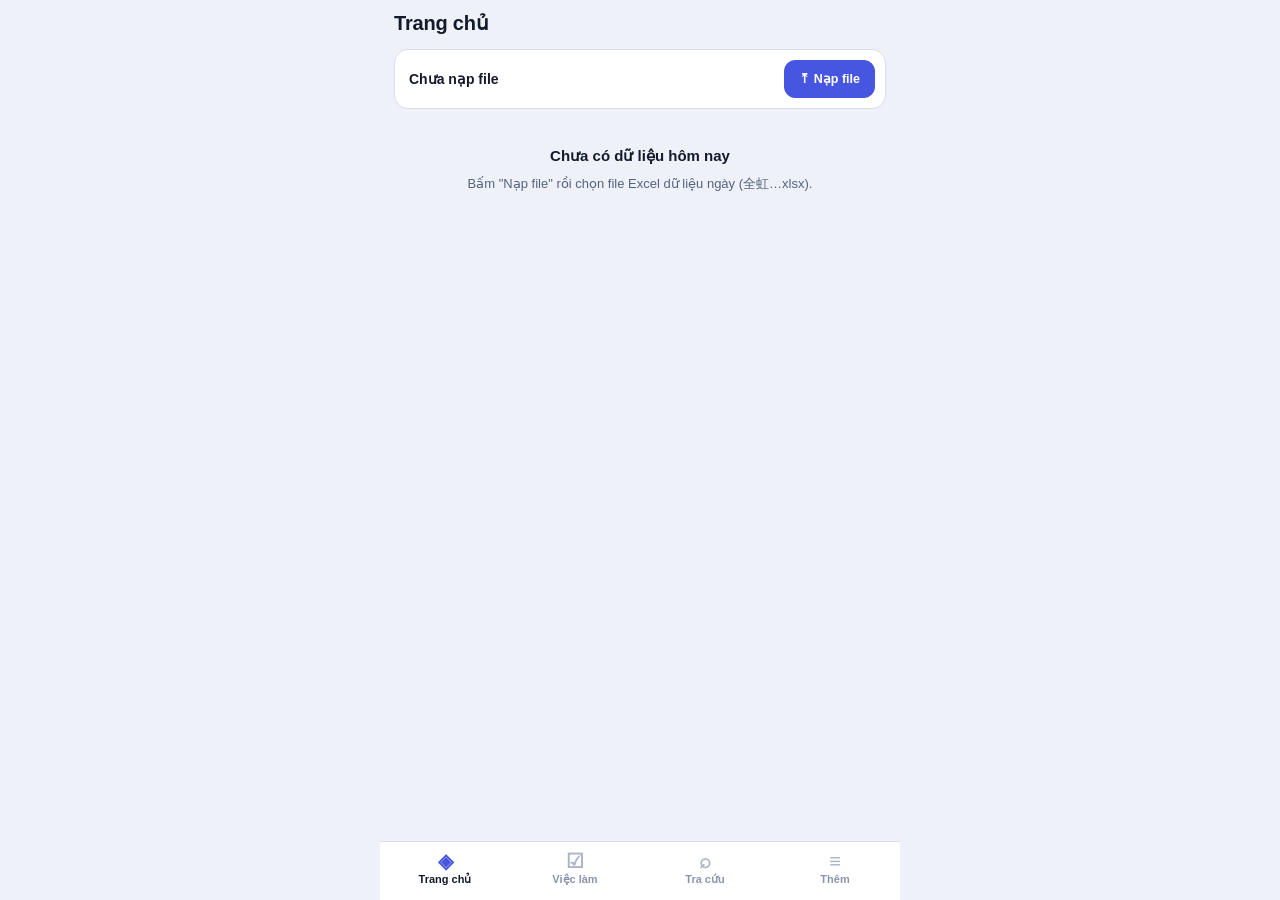
==== commit c119b306: "Mobile v12: thêm tab Thêm (dữ liệu & cấu hình, ngôn ngữ, giao diện, xoá dữ liệu); Trang chủ gọn lại " ====
--- a/docs/index.html
+++ b/docs/index.html
@@ -23,6 +23,7 @@
     <button data-t="home"><b>◈</b><span></span></button>
     <button data-t="work"><b>☑</b><span></span></button>
     <button data-t="find"><b>⌕</b><span></span></button>
+    <button data-t="more"><b>≡</b><span></span></button>
   </nav>
   <div class="toast" id="toast" role="status" hidden></div>
   <input id="fileInput" type="file" multiple hidden
--- a/docs/style.css
+++ b/docs/style.css
@@ -25,7 +25,7 @@
 .bar{flex:none;padding:calc(10px + env(safe-area-inset-top)) 14px 6px}
 .bar h1{margin:0;font-size:20px;font-weight:800;letter-spacing:-.2px}
 .screen{flex:1;min-height:0;overflow:auto;padding:4px 14px 18px;-webkit-overflow-scrolling:touch}
-.nav{flex:none;display:grid;grid-template-columns:repeat(3,1fr);background:var(--s1);border-top:1px solid var(--line);padding:4px 0 calc(8px + env(safe-area-inset-bottom))}
+.nav{flex:none;display:grid;grid-template-columns:repeat(4,1fr);background:var(--s1);border-top:1px solid var(--line);padding:4px 0 calc(8px + env(safe-area-inset-bottom))}
 .nav button{display:grid;justify-items:center;gap:1px;padding:5px 0;color:var(--dim);font-size:11px;font-weight:600}
 .nav button b{font-size:20px;line-height:1;opacity:.7}
 .nav button.on{color:var(--fg)} .nav button.on b{opacity:1;color:var(--acc)}
@@ -69,15 +69,23 @@
 /* bảng phẳng: dòng nào cũng đủ cột, tiêu đề dính trên đầu khi cuộn */
 .tw{background:var(--s1);border:1px solid var(--line);border-radius:10px;overflow:clip;margin-bottom:8px}
 table{width:100%;border-collapse:collapse;font-size:11.5px}
-th{position:sticky;top:0;z-index:1;background:var(--s3);color:var(--mute);font-size:10.5px;font-weight:700;text-align:left;padding:6px 4px;white-space:nowrap;box-shadow:inset 0 -1px 0 var(--line)}
-td{padding:5px 4px;border-top:1px solid var(--line);vertical-align:top;overflow-wrap:break-word;line-height:1.3}
+th{position:sticky;top:0;z-index:1;background:var(--s3);color:var(--mute);font-size:10.5px;font-weight:700;text-align:center;padding:6px 4px;white-space:nowrap;box-shadow:inset 0 -1px 0 var(--line)}
+td{padding:5px 4px;border-top:1px solid var(--line);text-align:center;vertical-align:middle;overflow-wrap:break-word;line-height:1.3}
 th:first-child,td:first-child{padding-left:8px} th:last-child,td:last-child{padding-right:8px}
 tbody tr:nth-child(even) td{background:var(--s2)}
 td.m,th.m{font-family:var(--mono);white-space:nowrap}
-td.n,th.n{text-align:right;white-space:nowrap;font-family:var(--mono);font-variant-numeric:tabular-nums}
+td.n,th.n{white-space:nowrap;font-family:var(--mono);font-variant-numeric:tabular-nums}
 td.s{font-size:10.5px;color:var(--mute);overflow-wrap:anywhere}
 td.b{font-weight:800} td.n.b{font-size:13px} td.a{color:var(--acc)}
 
 .toast{position:absolute;left:14px;right:14px;bottom:calc(66px + env(safe-area-inset-bottom));background:var(--s3);border:1px solid var(--acc);border-radius:12px;padding:9px 12px;z-index:30;font-size:12.5px;white-space:pre-line}
 .toast.err{border-color:var(--warn)}
 .toast[hidden]{display:none}
+
+/* tab Thêm */
+.card{background:var(--s1);border:1px solid var(--line);border-radius:14px;overflow:hidden}
+.li{display:flex;justify-content:space-between;align-items:center;gap:10px;padding:11px 14px;border-top:1px solid var(--line)}
+.li:first-child{border-top:0}
+.li .t{font-weight:700;font-size:13.5px} .li .d{font-size:11.5px;color:var(--mute);margin-top:1px;overflow-wrap:anywhere}
+.li .st{flex:none;font-size:11px;font-weight:700;color:var(--mute)} .li .st.no{color:var(--warn)}
+.btn.wide{display:flex;width:100%;margin-top:8px} .btn.warn{color:var(--warn)}
